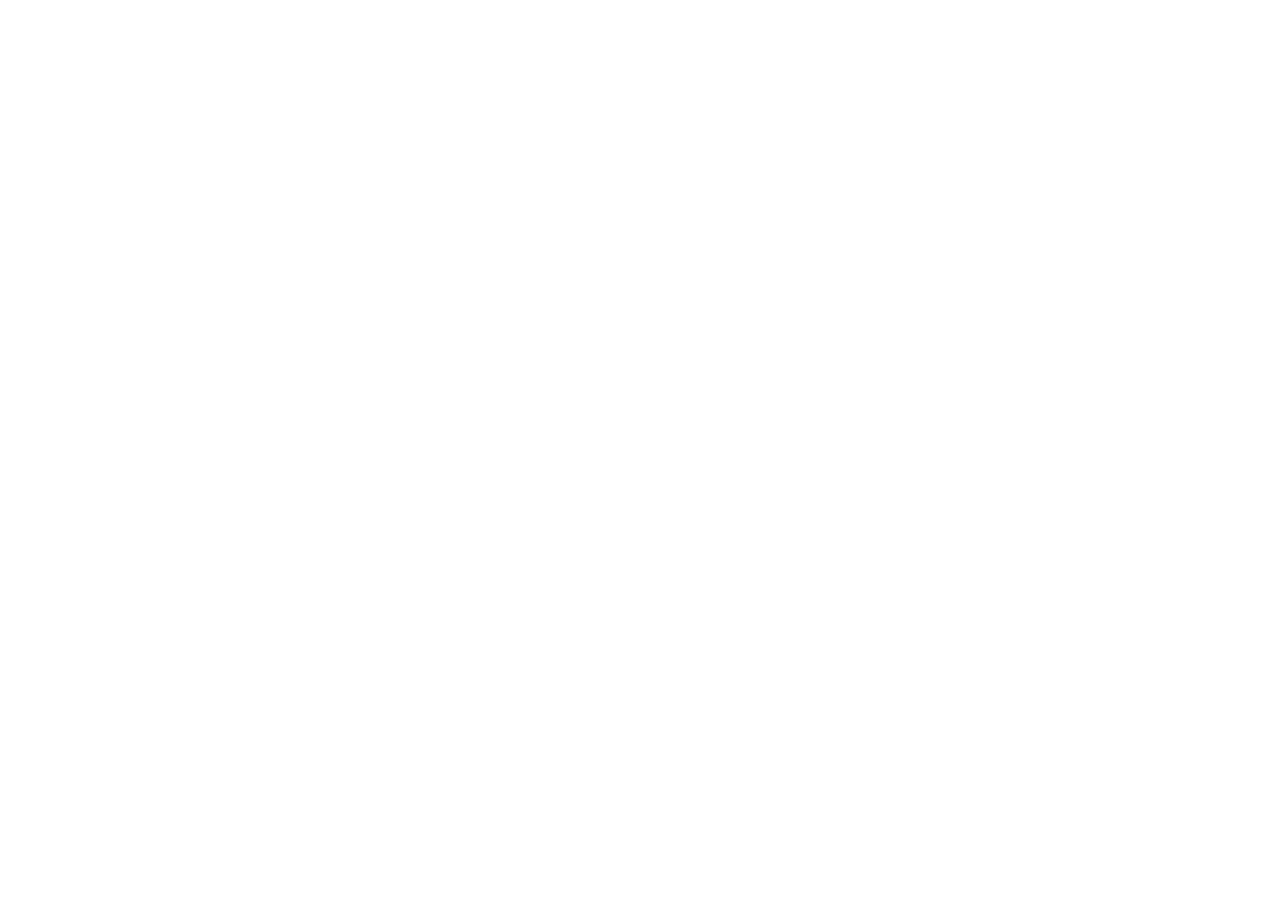
==== index.html @ 5380c1e2 "Adding the html file to the repository" ====
<!DOCTYPE html>
<html lang="en">

<head>
  <meta charset="UTF-8">
  <meta name="viewport" content="width=device-width,initial-scale=1.0">
  <title>Dom Cardio</title>
  <link rel="stylesheet" href="../../base.css">
</head>

<body>

  </div>
  <script src="./DOM-Cardio.js"></script>

  <style>
    .cards {
      display: grid;
      grid-template-columns: repeat(4, 1fr);
      grid-gap: 20px;
      padding: 20px;
    }

    .playerCard {
      background: white;
      padding: 20px;
    }

    .playerCard h2 {
      color: black;
    }
  </style>
</body>

</html>
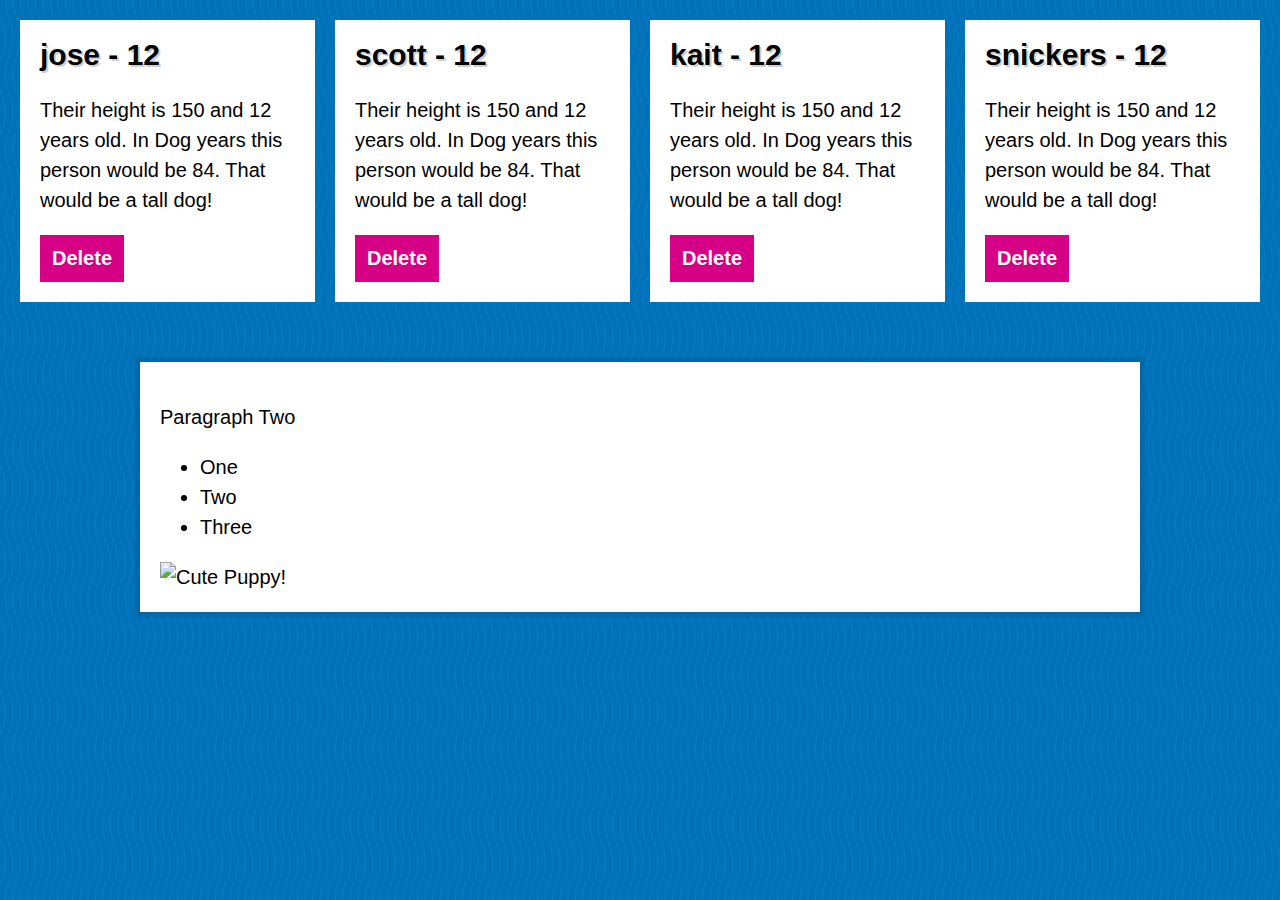
==== commit 5b8a4c3d: "Adding the base css file." ====
--- a/index.html
+++ b/index.html
@@ -5,13 +5,13 @@
   <meta charset="UTF-8">
   <meta name="viewport" content="width=device-width,initial-scale=1.0">
   <title>Dom Cardio</title>
-  <link rel="stylesheet" href="../../base.css">
+  <link rel="stylesheet" href="base.css">
 </head>
 
 <body>
 
   </div>
-  <script src="./DOM-Cardio.js"></script>
+  <script src="cardio.js"></script>
 
   <style>
     .cards {
--- a/base.css
+++ b/base.css
@@ -0,0 +1,116 @@
+/* normalize.css v8.0.1 | MIT License | github.com/necolas/normalize.css */button,hr,input{overflow:visible}progress,sub,sup{vertical-align:baseline}[type=checkbox],[type=radio],legend{box-sizing:border-box;padding:0}html{line-height:1.15;-webkit-text-size-adjust:100%}body{margin:0}details,main{display:block}h1{font-size:2em;margin:.67em 0}hr{box-sizing:content-box;height:0}code,kbd,pre,samp{font-family:monospace,monospace;font-size:1em}a{background-color:transparent}abbr[title]{border-bottom:none;text-decoration:underline;text-decoration:underline dotted}b,strong{font-weight:bolder}small{font-size:80%}sub,sup{font-size:75%;line-height:0;position:relative}sub{bottom:-.25em}sup{top:-.5em}img{border-style:none}button,input,optgroup,select,textarea{font-family:inherit;font-size:100%;line-height:1.15;margin:0}button,select{text-transform:none}[type=button],[type=reset],[type=submit],button{-webkit-appearance:button}[type=button]::-moz-focus-inner,[type=reset]::-moz-focus-inner,[type=submit]::-moz-focus-inner,button::-moz-focus-inner{border-style:none;padding:0}[type=button]:-moz-focusring,[type=reset]:-moz-focusring,[type=submit]:-moz-focusring,button:-moz-focusring{outline:ButtonText dotted 1px}fieldset{padding:.35em .75em .625em}legend{color:inherit;display:table;max-width:100%;white-space:normal}textarea{overflow:auto}[type=number]::-webkit-inner-spin-button,[type=number]::-webkit-outer-spin-button{height:auto}[type=search]{-webkit-appearance:textfield;outline-offset:-2px}[type=search]::-webkit-search-decoration{-webkit-appearance:none}::-webkit-file-upload-button{-webkit-appearance:button;font:inherit}summary{display:list-item}[hidden],template{display:none}
+
+
+
+/* Variables */
+html {
+  --grey: #e7e7e7;
+  --gray: var(--grey);
+  --blue: #0072B9;
+  --pink: #D60087;
+  --yellow: #ffc600;
+  --black: #2e2e2e;
+  --red: #c73737;
+  --green: #61e846;
+  --text-shadow: 2px 2px 0 rgba(0,0,0,0.2);
+  --box-shadow: 0 0 5px 5px rgba(0,0,0,0.2);
+  font-size: 62.5%;
+  font-family: -apple-system, BlinkMacSystemFont, 'Segoe UI', Roboto, Oxygen, Ubuntu, Cantarell, 'Open Sans', 'Helvetica Neue', sans-serif;
+  box-sizing: border-box;
+}
+
+*, *:before, *:after {
+  box-sizing: inherit;
+}
+
+body {
+  font-size: 2rem;
+  line-height: 1.5;
+  background-color: var(--blue);
+  background-image: url("data:image/svg+xml,%3Csvg width='20' height='100' xmlns='http://www.w3.org/2000/svg'%3E%3Cpath d='M0 21.184c.13.357.264.72.402 1.088l.661 1.768C4.653 33.64 6 39.647 6 50c0 10.271-1.222 15.362-4.928 24.629-.383.955-.74 1.869-1.072 2.75v6.225c.73-2.51 1.691-5.139 2.928-8.233C6.722 65.888 8 60.562 8 50c0-10.626-1.397-16.855-5.063-26.66l-.662-1.767C1.352 19.098.601 16.913 0 14.85v6.335zm20 0C17.108 13.258 16 8.077 16 0h2c0 5.744.574 9.951 2 14.85v6.334zm0 56.195c-2.966 7.86-4 13.123-4 22.621h2c0-6.842.542-11.386 2-16.396v-6.225zM6 0c0 8.44 1.21 13.718 4.402 22.272l.661 1.768C14.653 33.64 16 39.647 16 50c0 10.271-1.222 15.362-4.928 24.629C7.278 84.112 6 89.438 6 100h2c0-10.271 1.222-15.362 4.928-24.629C16.722 65.888 18 60.562 18 50c0-10.626-1.397-16.855-5.063-26.66l-.662-1.767C9.16 13.223 8 8.163 8 0H6z' fill='%23fff' fill-rule='nonzero' fill-opacity='.1' opacity='.349'/%3E%3C/svg%3E%0A");
+  background-size: 15px;
+}
+
+
+/* Table Styles */
+
+table {
+  border-radius: 5px;
+  overflow: hidden;
+  margin-bottom: 2rem;
+  border-collapse: collapse;
+}
+
+td, th {
+  border: 1px solid var(--grey);
+  padding: 0.5rem;
+}
+
+
+/* Helper Divs */
+
+.wrapper {
+  max-width: 1000px;
+  margin: 4rem auto;
+  padding: 2rem;
+  background: white;
+}
+
+.box, .wrapper {
+  box-shadow: 0 0 3px 5px rgba(0,0,0,0.08653);
+}
+a {
+  color: var(--blue);
+  text-decoration-color: var(--yellow);
+}
+
+
+a.button, button, input[type="button"] {
+  color: white;
+  background: var(--pink);
+  padding: 1rem;
+  border: 0;
+  border: 2px solid transparent;
+  text-decoration: none;
+  font-weight: 600;
+  font-size:2rem;
+}
+
+:focus {
+  outline-color: var(--pink);
+}
+
+fieldset {
+  border: 1px solid black;
+}
+
+input:not([type="checkbox"]):not([type="radio"]), textarea, select {
+  display: block;
+  padding: 1rem;
+  border: 1px solid var(--grey);
+}
+
+.success {
+  border: 1px solid red;
+}
+
+h1,
+h2,
+h3,
+h4,
+h5,
+h6 {
+  color: white;
+  margin-top: 0;
+  line-height: 1;
+  text-shadow: var(--text-shadow);
+}
+.wrapper h1,
+.wrapper h2,
+.wrapper h3,
+.wrapper h4,
+.wrapper h5,
+.wrapper h6 {
+  color: var(--black);
+  text-shadow: none;
+}
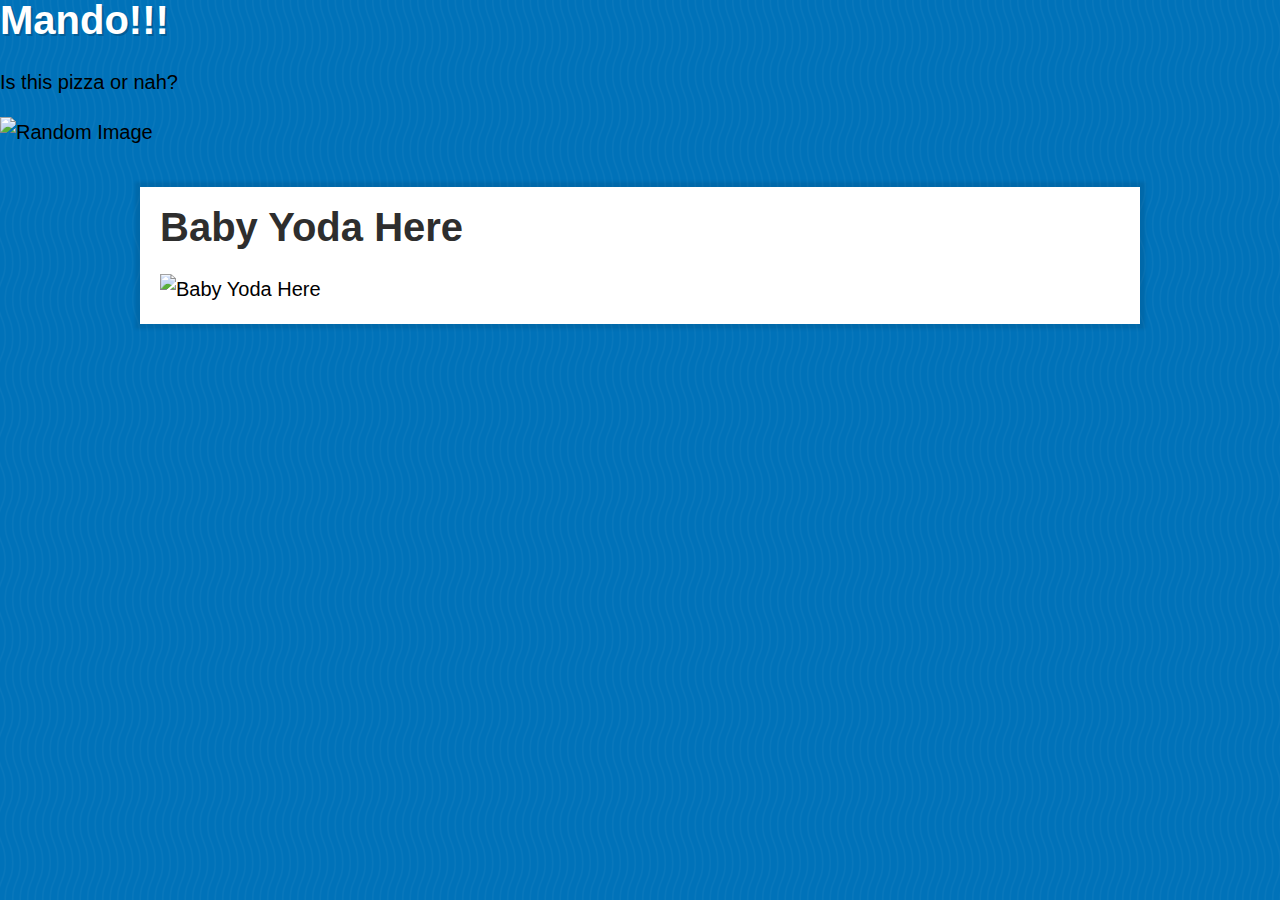
==== commit 26aeabbf: "Added some more note files" ====
--- a/index.html
+++ b/index.html
@@ -9,11 +9,24 @@
 </head>
 
 <body>
+  <h1 class="item">Mando!!!</h1>
+<p class="pizza">Is this pizza or nah?</p>
+
+<img src="https://picsum.photos/400" alt="Random Image" class="random">
 
   </div>
-  <script src="cardio.js"></script>
+  <script src="creatingWithStrings2.js"></script>
 
   <style>
+
+    img {
+      transition: all 0.2s;
+    }
+    .round {
+      transform: translate(50px, 25%) rotate(1turn);
+      border-radius: 30%;
+      height: 200px;
+    }
     .cards {
       display: grid;
       grid-template-columns: repeat(4, 1fr);
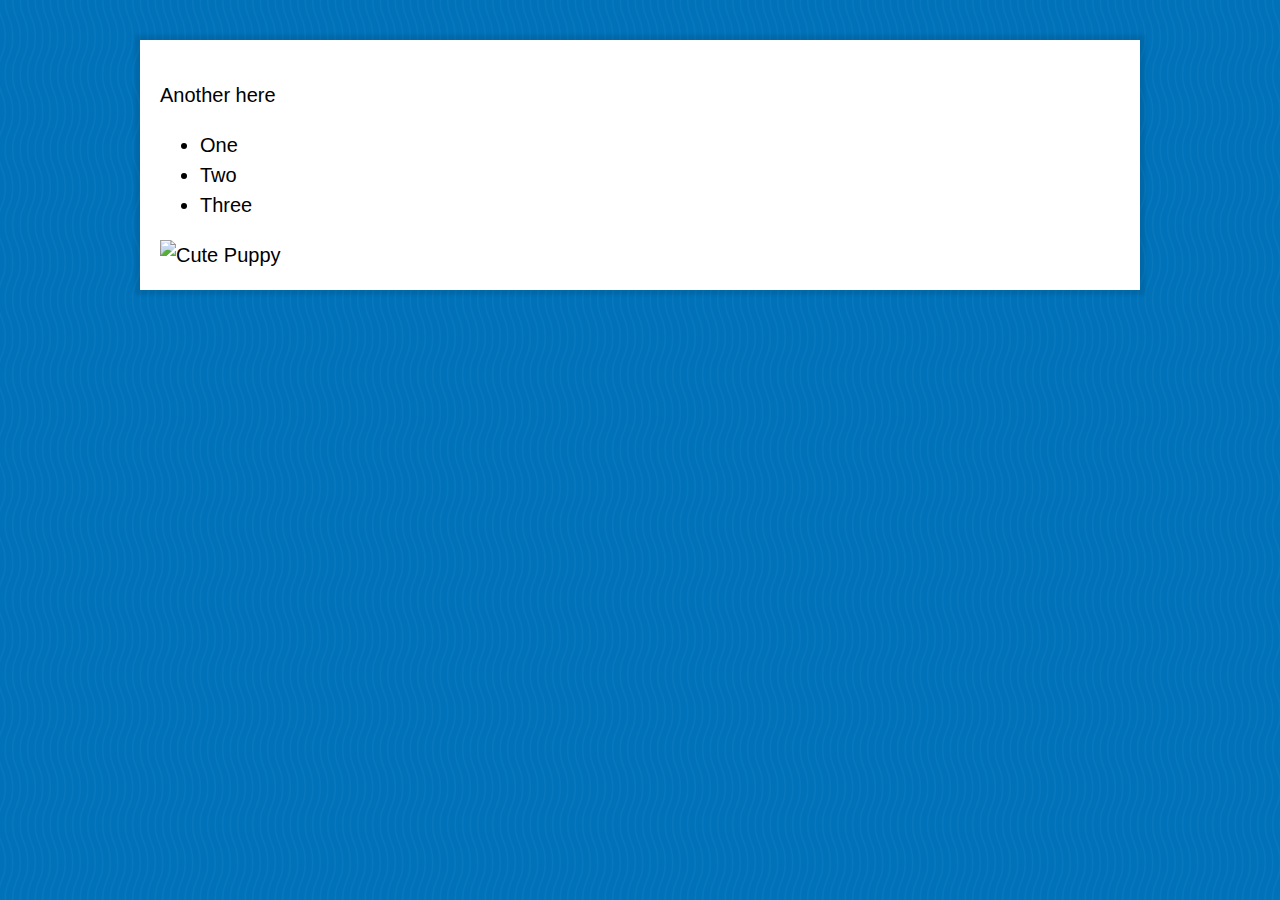
==== commit f3ac14db: "Added some more files and changed things" ====
--- a/index.html
+++ b/index.html
@@ -9,13 +9,16 @@
 </head>
 
 <body>
+
+  <!-- <p class="wes">I am Wes, I <em>love</em>to bbq!</p>
+
   <h1 class="item">Mando!!!</h1>
 <p class="pizza">Is this pizza or nah?</p>
 
-<img src="https://picsum.photos/400" alt="Random Image" class="random">
+<img src="https://picsum.photos/400" alt="Random Image" class="random"> -->
 
-  </div>
-  <script src="creatingWithStrings2.js"></script>
+  
+  <script src="DOM-Cardio.js"></script>
 
   <style>
 
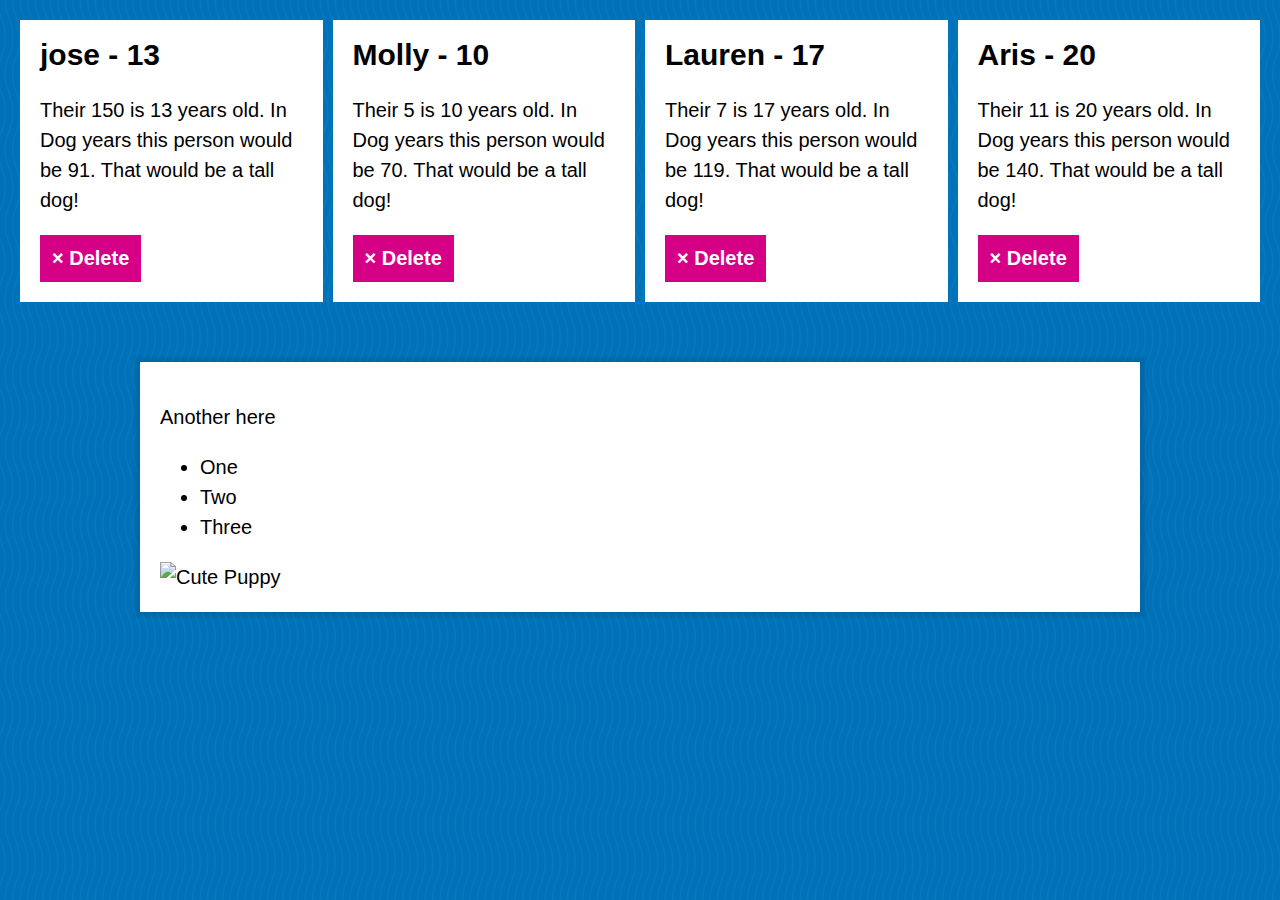
==== commit dfe9b9d6: "Added etch a sketch exercise" ====
--- a/index.html
+++ b/index.html
@@ -33,7 +33,7 @@
     .cards {
       display: grid;
       grid-template-columns: repeat(4, 1fr);
-      grid-gap: 20px;
+      grid-gap: 10px;
       padding: 20px;
     }
 
--- a/base.css
+++ b/base.css
@@ -103,7 +103,7 @@
   color: white;
   margin-top: 0;
   line-height: 1;
-  text-shadow: var(--text-shadow);
+  /* text-shadow: var(--text-shadow); */
 }
 .wrapper h1,
 .wrapper h2,
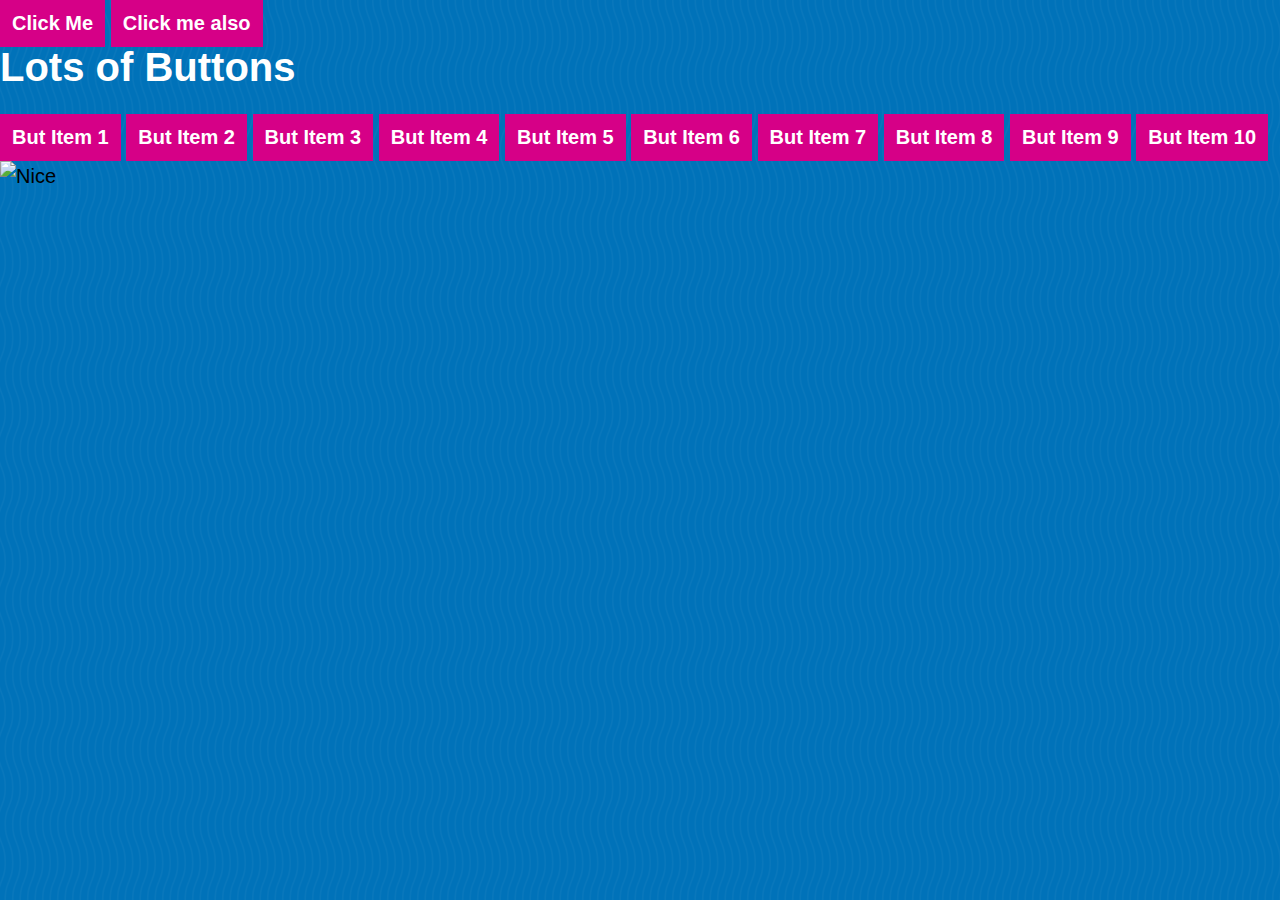
==== commit b18228a3: "Added etch a sketch exercise" ====
--- a/index.html
+++ b/index.html
@@ -1,51 +1,65 @@
 <!DOCTYPE html>
 <html lang="en">
+  <head>
+    <meta charset="UTF-8" />
+    <meta name="viewport" content="width=device-width,initial-scale=1.0" />
+    <title>Dom Cardio</title>
+    <link rel="stylesheet" href="base.css" />
+  </head>
 
-<head>
-  <meta charset="UTF-8">
-  <meta name="viewport" content="width=device-width,initial-scale=1.0">
-  <title>Dom Cardio</title>
-  <link rel="stylesheet" href="base.css">
-</head>
+  <body>
 
-<body>
+    <button type="button" class="butts">Click Me</button>
 
-  <!-- <p class="wes">I am Wes, I <em>love</em>to bbq!</p>
+    <button class="cool">Click me also</button>
+
+    <h1>Lots of Buttons</h1>
+
+    <button data-price="100" class="buy">But Item <strong>1</strong></button>
+    <button data-price="200" class="buy">But Item <strong>2</strong></button>
+    <button data-price="300" class="buy">But Item <strong>3</strong></button>
+    <button data-price="400" class="buy">But Item <strong>4</strong></button>
+    <button data-price="500" class="buy">But Item <strong>5</strong></button>
+    <button data-price="600" class="buy">But Item <strong>6</strong></button>
+    <button data-price="700" class="buy">But Item <strong>7</strong></button>
+    <button data-price="800" class="buy">But Item <strong>8</strong></button>
+    <button data-price="900" class="buy">But Item <strong>9</strong></button>
+    <button data-price="1000" class="buy">But Item <strong>10</strong></button>
+
+    <img class="photo" src="https://picsum.photos/200" alt="Nice">
+    <!-- <p class="wes">I am Wes, I <em>love</em>to bbq!</p>
 
   <h1 class="item">Mando!!!</h1>
 <p class="pizza">Is this pizza or nah?</p>
 
 <img src="https://picsum.photos/400" alt="Random Image" class="random"> -->
 
-  
-  <script src="DOM-Cardio.js"></script>
+    <script src="eventListener2.js"></script>
 
-  <style>
+    <style>
+      img {
+        transition: all 0.2s;
+      }
+      .round {
+        transform: translate(50px, 25%) rotate(1turn);
+        border-radius: 30%;
+        height: 200px;
+      }
+      .cards {
+        display: grid;
+        grid-template-columns: repeat(4, 1fr);
+        grid-gap: 10px;
+        padding: 20px;
+      }
 
-    img {
-      transition: all 0.2s;
-    }
-    .round {
-      transform: translate(50px, 25%) rotate(1turn);
-      border-radius: 30%;
-      height: 200px;
-    }
-    .cards {
-      display: grid;
-      grid-template-columns: repeat(4, 1fr);
-      grid-gap: 10px;
-      padding: 20px;
-    }
+      .playerCard {
+        background: white;
+        padding: 20px;
+      }
 
-    .playerCard {
-      background: white;
-      padding: 20px;
-    }
-
-    .playerCard h2 {
-      color: black;
-    }
-  </style>
-</body>
-
+      .playerCard h2 {
+        color: black;
+      }
+    </style>
+  </body>
 </html>
